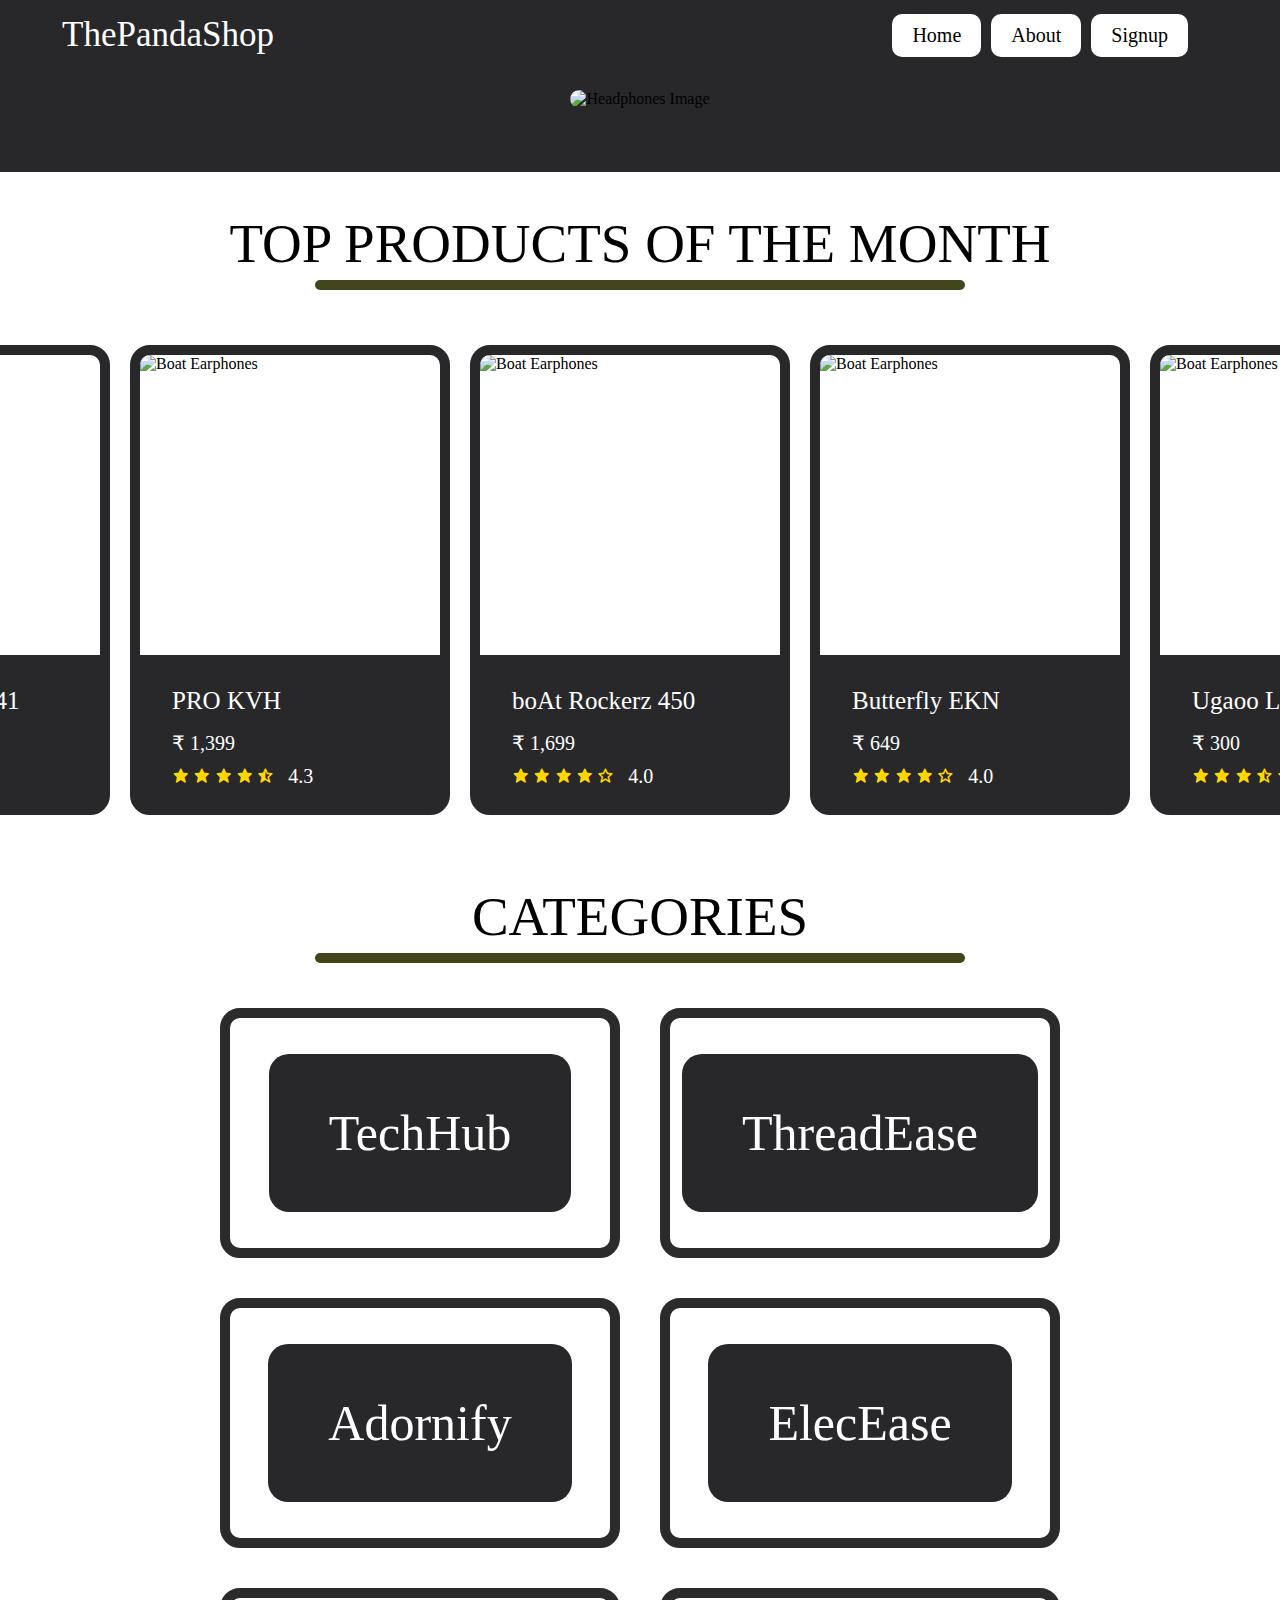
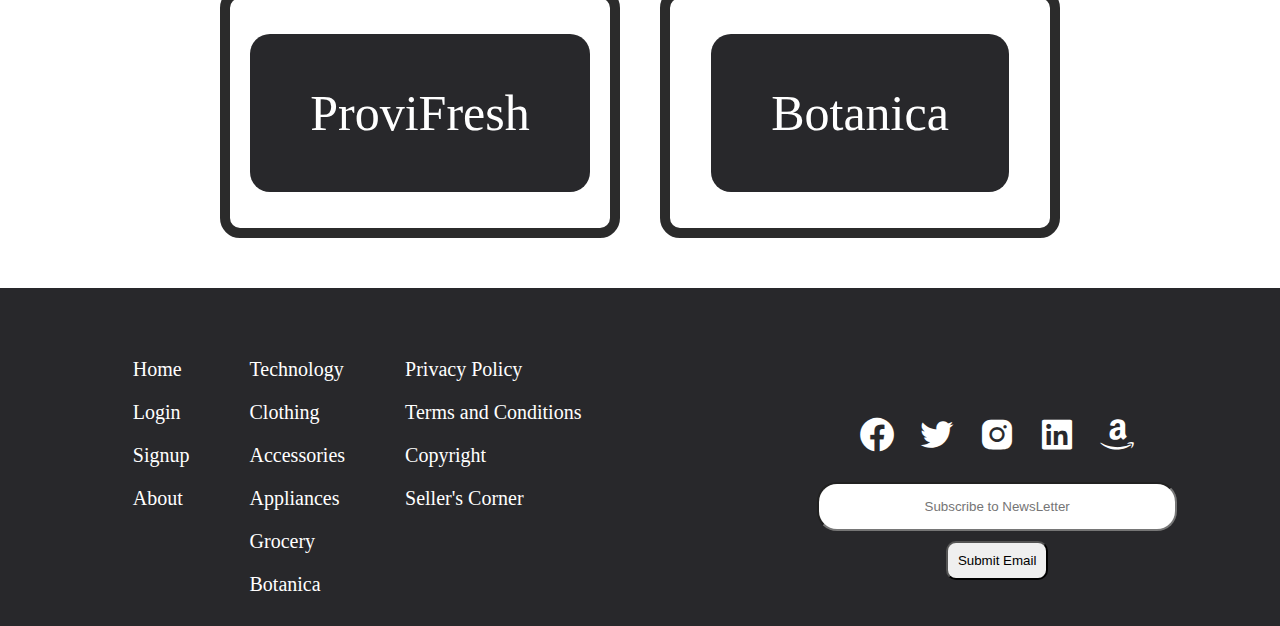
==== pages/landing page/index.html @ 0e9897af "Restructuring file structure" ====
<!DOCTYPE html>
<html lang="en">
<head>
    <meta charset="UTF-8">
    <meta name="viewport" content="width=device-width, initial-scale=1.0">
    <link rel="icon" type="image/x-icon" href="/ThePandaStore/images/panda main icon.png">
    <link href='https://unpkg.com/boxicons@2.1.4/css/boxicons.min.css' rel='stylesheet'>
    <link rel="stylesheet" href="index_style.css">
    <title>ThePandaShop</title>
</head>
<body>
    <header>
        <nav>
            <div id="logo">
                <a href="#">ThePandaShop</a>
            </div>
            <div id="righthand">
                <div class="navlink">
                    <a href="#">Home</a>
                </div>
                <div class="navlink">
                    <a href="#">About</a>
                </div>
                <div class="navlink">
                    <a href="#">Signup</a>
                </div>
            </div>
        </nav>
    </header>
    <section>
        <div id="displayimages">
            <a href="https://www.microsoft.com/en-in/surface/devices/surface-pro-9?activetab=pivot:overviewtab" target="_blank" id="displink"><img src="/ThePandaStore/images/main page products/display laptop.jpg" alt="Headphones Image" id="topproduct"></a>
        </div>
    </section>
    <section>
        <div id="top_prod">
            <div id="top_prod_head">
                TOP PRODUCTS OF THE MONTH
                <div id="underline_top"></div>
            </div>
            <div id="top_products">
                <div class="top_product_card">
                    <div class="product_image">
                        <img src="/ThePandaStore/images/main page products/top earphones.png" alt="Boat Earphones">
                    </div>
                    <div class="card_info">
                        <div class="product_name">
                            Boat Airdopes 441
                        </div>
                        <div class="product_cost">
                            ₹ 899
                        </div>
                        <div class="product_rating">
                            <i class='bx bxs-star'></i>
                            <i class='bx bxs-star'></i>
                            <i class='bx bxs-star'></i>
                            <i class='bx bxs-star'></i>
                            <i class='bx bxs-star-half' ></i>
                        </div>
                        <div class="time_left">
                            4.7
                        </div>
                    </div>
                </div>
                <div class="top_product_card">
                    <div class="product_image">
                        <img src="/ThePandaStore/images/main page products/top shoes.jpg" alt="Boat Earphones">
                    </div>
                    <div class="card_info">
                        <div class="product_name">
                            PRO KVH
                        </div>
                        <div class="product_cost">
                            ₹ 1,399
                        </div>
                        <div class="product_rating">
                            <i class='bx bxs-star'></i>
                            <i class='bx bxs-star'></i>
                            <i class='bx bxs-star'></i>
                            <i class='bx bxs-star'></i>
                            <i class='bx bxs-star-half' ></i>
                        </div>
                        <div class="time_left">
                            4.3
                        </div>
                    </div>
                </div>
                <div class="top_product_card">
                    <div class="product_image">
                        <img src="/ThePandaStore/images/main page products/top headphone.jpg" alt="Boat Earphones">
                    </div>
                    <div class="card_info">
                        <div class="product_name">
                            boAt Rockerz 450 
                        </div>
                        <div class="product_cost">
                            ₹ 1,699
                        </div>
                        <div class="product_rating">
                            <i class='bx bxs-star'></i>
                            <i class='bx bxs-star'></i>
                            <i class='bx bxs-star'></i>
                            <i class='bx bxs-star'></i>
                            <i class='bx bx-star' ></i>
                        </div>
                        <div class="time_left">
                            4.0
                        </div>
                    </div>
                </div>
                <div class="top_product_card">
                    <div class="product_image">
                        <img src="/ThePandaStore/images/main page products/top kettle.jpg" alt="Boat Earphones">
                    </div>
                    <div class="card_info">
                        <div class="product_name">
                            Butterfly EKN
                        </div>
                        <div class="product_cost">
                            ₹ 649
                        </div>
                        <div class="product_rating">
                            <i class='bx bxs-star'></i>
                            <i class='bx bxs-star'></i>
                            <i class='bx bxs-star'></i>
                            <i class='bx bxs-star'></i>
                            <i class='bx bx-star' ></i>
                        </div>
                        <div class="time_left">
                            4.0
                        </div>
                    </div>
                </div>
                <div class="top_product_card">
                    <div class="product_image">
                        <img src="/ThePandaStore/images/main page products/top plant.jpg" alt="Boat Earphones">
                    </div>
                    <div class="card_info">
                        <div class="product_name">
                            Ugaoo Lucky Bamboo
                        </div>
                        <div class="product_cost">
                            ₹ 300
                        </div>
                        <div class="product_rating">
                            <i class='bx bxs-star'></i>
                            <i class='bx bxs-star'></i>
                            <i class='bx bxs-star'></i>
                            <i class='bx bxs-star-half' ></i>
                            <i class='bx bx-star' ></i>
                        </div>
                        <div class="time_left">
                            3.9
                        </div>
                    </div>
                </div>
            </div>
        </div>
    </section>
    <section>
        <div id="top_prod_head">
            CATEGORIES
            <div id="underline_top"></div>
        </div>
        <div id="category_box">
            <div class="category_card" id="tech">
                <div class="category_name">
                    TechHub
                </div>
            </div>
            <div class="category_card" id="cloth">
                <div class="category_name">
                    ThreadEase
                </div>
            </div>
            <div class="category_card" id="access">
                <div class="category_name">
                    Adornify
                </div>
            </div>
            <div class="category_card" id="appli">
                <div class="category_name">
                    ElecEase
                </div>
            </div>
            <div class="category_card" id="food">
                <div class="category_name">
                    ProviFresh
                </div>
            </div>
            <div class="category_card" id="plant">
                <div class="category_name">
                    Botanica
                </div>
            </div>
        </div>
    </section>

    <footer>
        <div id="bottom_foot">
            <div id="pagelinks">
                <div id="pages">
                    <div id="indi_page">
                        <a href="local.html">Home</a>
                    </div>
                    <div id="indi_page">
                        <a href="local.html">Login</a>
                        
                    </div>
                    <div id="indi_page">
                        <a href="local.html">Signup</a>
                    </div>
                    <div id="indi_page">
                        <a href="local.html">About</a>
                    </div>
                </div>
                <div id="category_links">
                    <div class="categories_link">
                        <a href="local.html">Technology</a>
                    </div>
                    <div class="categories_link">
                        <a href="local.html">Clothing</a>
                    </div>
                    <div class="categories_link">
                        <a href="local.html">Accessories</a>
                    </div>
                    <div class="categories_link">
                        <a href="local.html">Appliances</a>
                    </div>
                    <div class="categories_link">
                        <a href="local.html">Grocery</a>
                    </div>
                    <div class="categories_link">
                        <a href="local.html">Botanica</a>
                    </div>
                </div>
                <div id="category_links">
                    <div class="categories_link">
                        <a href="local.html">Privacy Policy</a>
                    </div>
                    <div class="categories_link">
                        <a href="local.html">Terms and Conditions</a>
                    </div>
                    <div class="categories_link">
                        <a href="local.html">Copyright</a>
                    </div>
                    <div class="categories_link">
                        <a href="local.html">Seller's Corner</a>
                    </div>
                </div>
            </div>
            <div>
                <div id="contactlinks">
                    <div class="social_icons">
                        <i class='bx bxl-facebook-circle' ></i>
                    </div>
                    <div class="social_icons">
                        <i class='bx bxl-twitter' ></i>
                    </div>
                    <div class="social_icons">
                        <i class='bx bxl-instagram-alt' ></i>
                    </div>
                    <div class="social_icons">
                        <i class='bx bxl-linkedin-square' ></i>
                    </div>
                    <div class="social_icons">
                        <i class='bx bxl-amazon' ></i>
                    </div>
                </div>
                <div id="newsletter">
                    <input type="text" id="newsletter" name="newsletter" placeholder="Subscribe to NewsLetter"><br/>
                    <button type="submit">Submit Email</button>
                </div>
            </div>
        </div>
    </footer>

    <script src="index work.js"></script>
</body>
</html>
---- pages/landing page/index_style.css ----
*{
    margin: 0;
    box-sizing: border-box;
}

a{
    text-decoration: none;
    color: black;
}

/* Navigation Bar */

#logo{
    font-size: 35px;
}

#logo a{
    color: white;
}

header{
    display: flex;
    justify-content: center;
    align-items: center;
    background-color: #28282B;
}

nav{
    display: flex;
    justify-content: space-between;
    width: 95%;
    height: 70px;
    align-items: center;
    padding: 30px;
}

#righthand{
    display: flex;
    justify-content: space-around;
    padding: 20px;
}

.navlink{
    padding: 10px 20px 10px 20px;
    margin-right: 10px;
    background-color: white;
    font-size: 20px;
    border-radius: 10px;
}

/* Navigation Bar */

/* TOP DISPLAY START */

#displayimages{
    width: 100%;
    display: flex;
    align-items: center;
    justify-content: center;
    padding: 20px 20px 60px 20px;
    background-color: #28282B;
}

#topproduct{
    width: 1200px;/*1024px;*/
    height: 600px;/*536px;*/
    transition: opacity 0.7s ease-in-out;
    overflow: hidden;
    border-radius: 20px;
}

/* TOP DISPLAY END */

/* TOP PRODUCTS START */

#top_prod{
    width: 100%;
    padding: 20px;
    display: flex;
    align-items: center;
    justify-content: center;
    flex-direction: column;
}

#top_prod_head{
    display: flex;
    flex-direction: column;
    align-items: center;
    justify-content: center;
    padding: 20px;
    font-size: 55px;
}

#underline_top{
    width: 650px;
    height: 10px;
    border-radius: 20px;
    background-color: rgb(69, 69, 28);
    margin: 5px;
}

.top_product_card{
    width: 320px;
    height: 470px;
    background-color: white;
    border: 10px solid #28282B;
    margin-right: 20px;
    border-radius: 20px;
}

#top_products{
    display: flex;
    padding: 30px;
}

.product_image img{
    height: 300px;
    width: 300px;
    border-radius: 10px;
}

.product_image{
    display: flex;
    align-items: center;
    justify-content: center;
}

.product_name{
    font-size: 25px;
    padding: 10px 10px 6px 10px;
    color: white;
}

.product_cost{
    font-size: 20px;
    padding: 10px;
    color: white;
}

.product_rating{
    display: inline;
    font-size: 17px;
    padding: 10px 0px 10px 10px;
    color: gold;
}

.time_left{
    display: inline;
    font-size: 20px;
    padding: 10px;
    color: white;
}

.card_info{
    background-color: #28282B;
    padding: 22px;
}

/* TOP PRODUCTS END */

/* CATEGORIES START */

#category_box{
    display: flex;
    justify-content: center;
    flex-wrap: wrap;
    align-items: center;
}

.category_name{
    background-color: #28282B;
    padding: 50px 60px 50px 60px;
    color: white;
    border-radius: 20px;
}

.category_card{
    width: 400px;
    height: 250px;
    background-color: red;
    margin: 20px ;
    padding: 20px;
    border-radius: 20px;
    display: flex;
    align-items: center;
    justify-content: center;
    font-size: 50px;
}

#tech{
    background: url("/ThePandaStore/images/main page products/tech back category.jpg");
    border: 10px solid #2b2b2b;
}

#cloth{
    background: url("/ThePandaStore/images/main page products/cloth back category.jpg");
    border: 10px solid #2b2b2b;
}

#access{
    background: url("/ThePandaStore/images/main page products/access back category.jpg");
    border: 10px solid #2b2b2b;
}

#appli{
    background: url("/ThePandaStore/images/main page products/appliance back category.jpg");
    border: 10px solid #2b2b2b;
}

#food{
    background: url("/ThePandaStore/images/main page products/food back category.jpg");
    border: 10px solid #2b2b2b;
}

#plant{
    background: url("/ThePandaStore/images/main page products/plant back category.jpg");
    border: 10px solid #2b2b2b;
}


/* CATEOGRIES END */

/* FOOTER START */

#bottom_foot
{
    display: flex;
    width: 100%;
    justify-content: space-around;
    align-items: center;
    background-color: #28282B;
    color: white;
    margin-top: 30px;
    padding-top: 40px;
    /* background: url("https://wallpapercave.com/wp/wp6403111.jpg"); */

}

#pagelinks{
    display: flex;
}

#contactlinks{
    display: flex;
    padding: 30px 30px 10px 30px;
}

.social_icons{
    font-size: 40px;
    padding: 10px;
}

#indi_page{
    font-size: 20px;
    padding: 10px;
}

#indi_page a{
    color: white;
}

.categories_link{
    font-size: 20px;
    padding: 10px;
}

.categories_link a{
    color: white;
}

#pages{
    padding: 20px;
}

#category_links{
    padding:20px
}

input{
    width: 100%;
    padding: 15px;
    border-radius: 20px;
}

#newsletter{
    text-align: center;
}

button{
    padding: 10px;
    margin-top: 10px;
    border-radius: 10px;
    cursor: pointer;
}


/* FOOTER END */
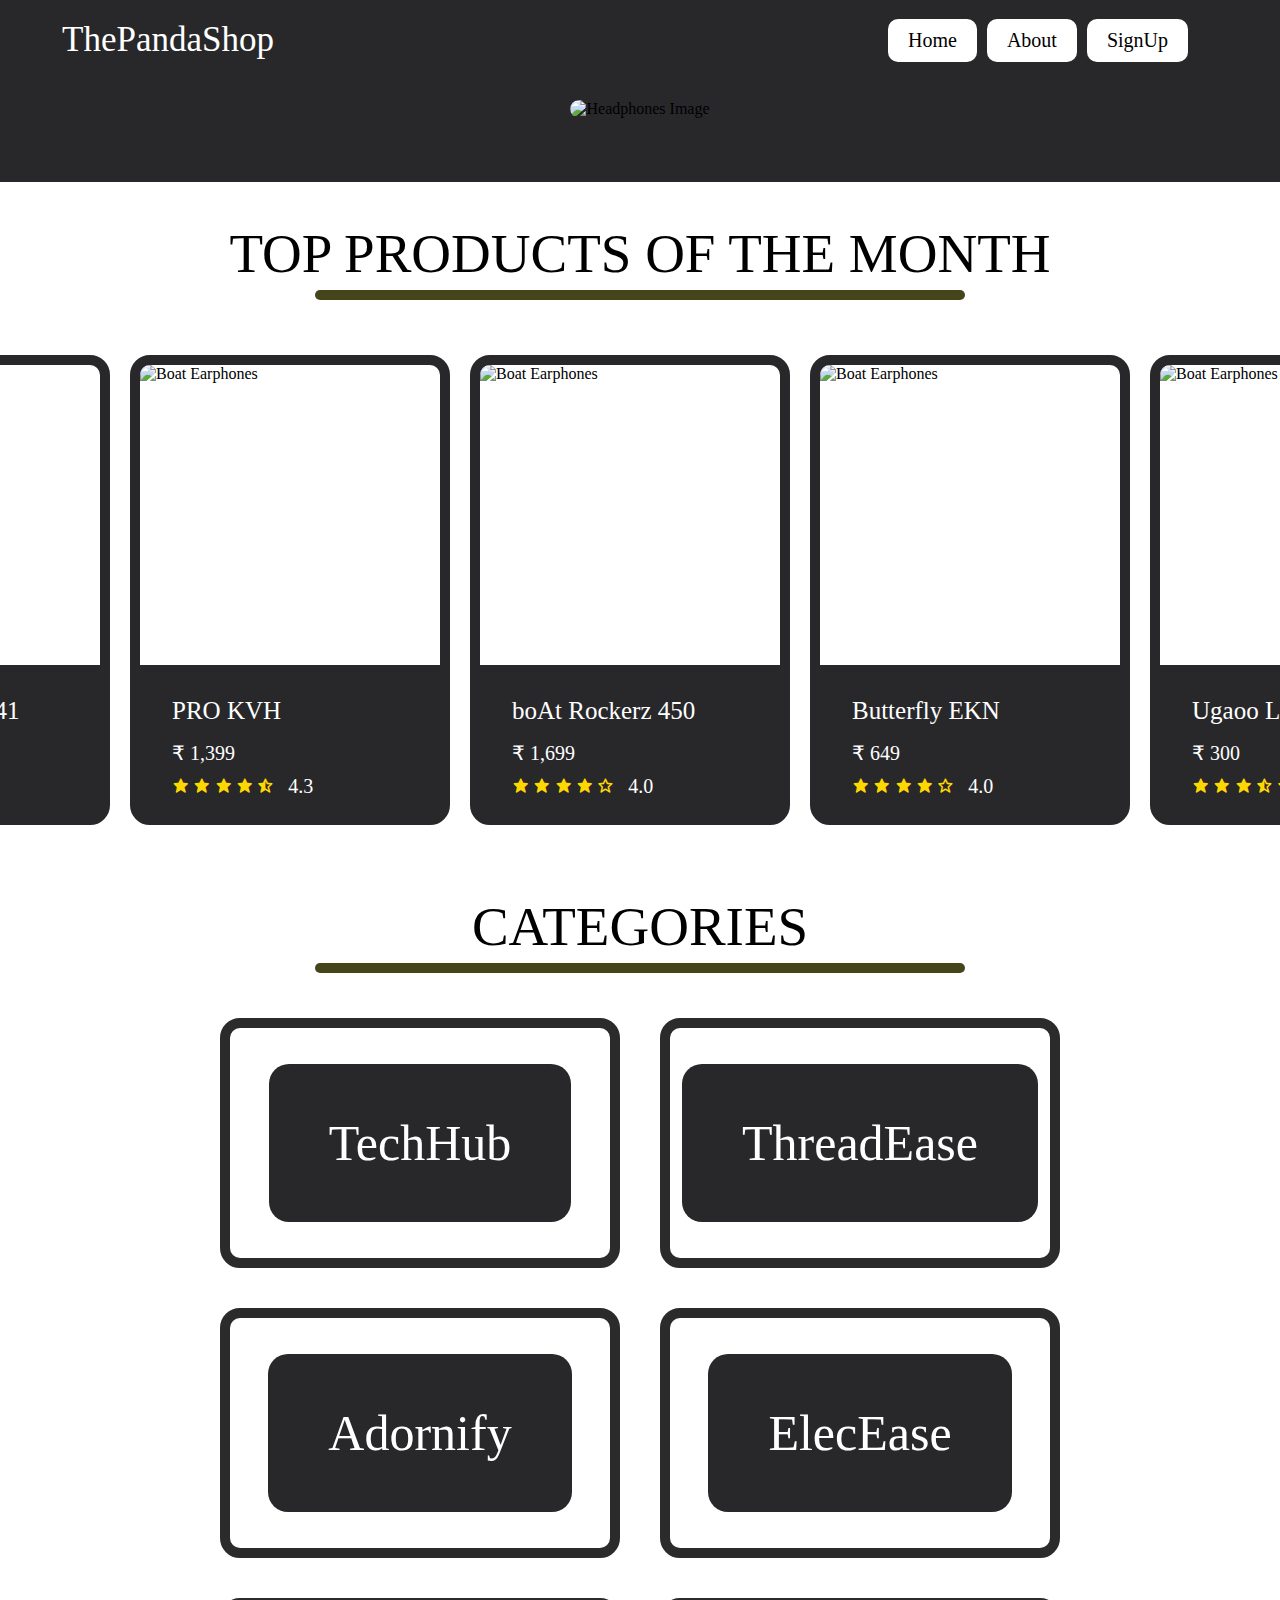
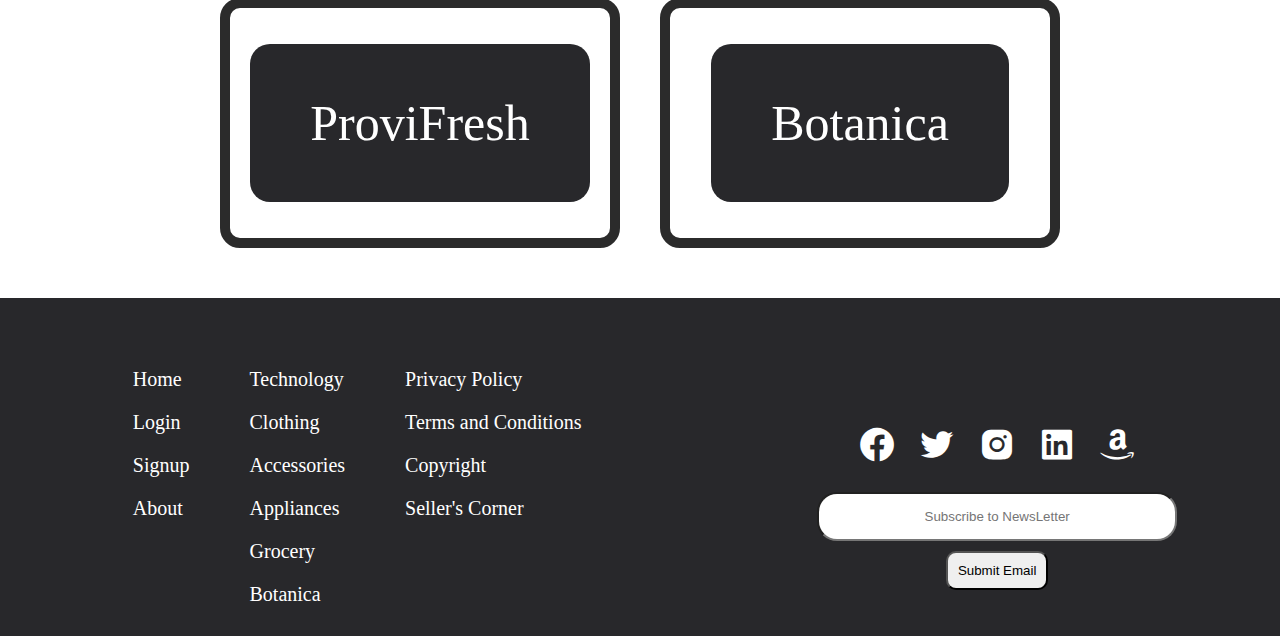
==== commit 3c6b4d5c: "About structuring, editing and routing" ====
--- a/pages/landing page/index.html
+++ b/pages/landing page/index.html
@@ -12,17 +12,17 @@
     <header>
         <nav>
             <div id="logo">
-                <a href="#">ThePandaShop</a>
+                <a href="/ThePandaStore/pages/landing page/index.html">ThePandaShop</a>
             </div>
             <div id="righthand">
                 <div class="navlink">
-                    <a href="#">Home</a>
+                    <a href="/ThePandaStore/pages/landing page/index.html">Home</a>
                 </div>
                 <div class="navlink">
-                    <a href="#">About</a>
+                    <a href="/ThePandaStore/pages/about us/aboutus.html">About</a>
                 </div>
                 <div class="navlink">
-                    <a href="#">Signup</a>
+                    <a href="/ThePandaStore/pages/signup/signup.html">SignUp</a>
                 </div>
             </div>
         </nav>
--- a/pages/landing page/index_style.css
+++ b/pages/landing page/index_style.css
@@ -8,6 +8,35 @@
     color: black;
 }
 
+/*SCROLLBAR START*/
+
+/* width */
+::-webkit-scrollbar 
+{
+    width: 5px;
+}
+  
+/* Track */
+::-webkit-scrollbar-track 
+{
+    background: #f1f1f1; 
+}
+   
+/* Handle */
+::-webkit-scrollbar-thumb 
+{
+    background: #888; 
+}
+  
+/* Handle on hover */
+::-webkit-scrollbar-thumb:hover 
+{
+    background: #555; 
+}
+
+/*SCROLLBAR END*/
+
+
 /* Navigation Bar */
 
 #logo{
@@ -31,7 +60,7 @@
     width: 95%;
     height: 70px;
     align-items: center;
-    padding: 30px;
+    padding: 40px 30px 40px 30px;
 }
 
 #righthand{
